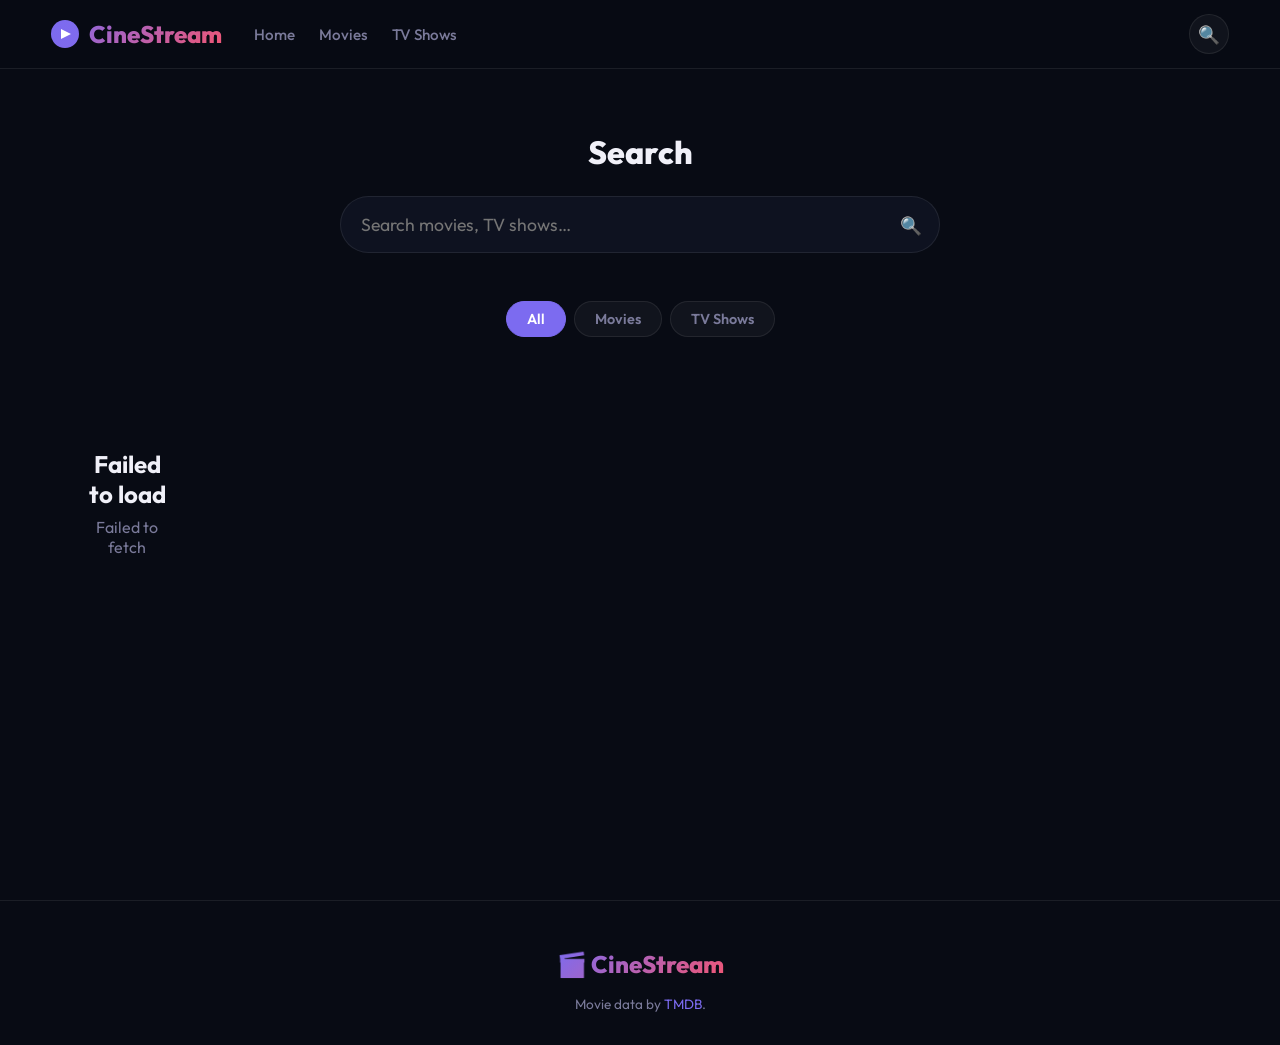
==== search.html @ 833c5411 "🎬 Initial commit: CineStream - free movie streaming site" ====
<!DOCTYPE html>
<html lang="en">
<head>
<meta charset="UTF-8"/>
<meta name="viewport" content="width=device-width,initial-scale=1"/>
<title>Search – CineStream</title>
<meta name="description" content="Search for movies and TV shows on CineStream."/>
<link rel="stylesheet" href="css/style.css"/>
<link rel="icon" href="data:image/svg+xml,<svg xmlns='http://www.w3.org/2000/svg' viewBox='0 0 100 100'><text y='.9em' font-size='90'>🎬</text></svg>"/>
</head>
<body>
<nav class="navbar scrolled">
  <a href="index.html" class="nav-logo">
    <svg width="28" height="28" viewBox="0 0 28 28" fill="none"><circle cx="14" cy="14" r="14" fill="url(#g1)"/><path d="M10 9l10 5-10 5V9z" fill="white"/><defs><linearGradient id="g1" x1="0" y1="0" x2="28" y2="28"><stop stop-color="#7c6bf0"/><stop offset="1" stop-color="#f05674"/></linearGradient></defs></svg>
    CineStream
  </a>
  <ul class="nav-links">
    <li><a href="index.html">Home</a></li>
    <li><a href="search.html?type=movie">Movies</a></li>
    <li><a href="search.html?type=tv">TV Shows</a></li>
  </ul>
  <div class="nav-right"><a href="search.html" class="nav-search-btn">🔍</a></div>
</nav>

<div class="search-page">
  <div class="search-hero">
    <h1>Search</h1>
    <div class="search-box">
      <input type="text" id="searchInput" placeholder="Search movies, TV shows…" autocomplete="off"/>
      <span class="search-icon">🔍</span>
    </div>
  </div>
  <div class="filter-tabs">
    <button class="filter-tab" id="tab-all"    onclick="setFilter('all')">All</button>
    <button class="filter-tab" id="tab-movie"  onclick="setFilter('movie')">Movies</button>
    <button class="filter-tab" id="tab-tv"     onclick="setFilter('tv')">TV Shows</button>
  </div>
  <div class="search-results" id="results"></div>
  <div style="text-align:center;padding:2rem">
    <button class="btn-info" id="loadMoreBtn" style="display:none;padding:12px 32px" onclick="loadMore()">Load More</button>
  </div>
</div>

<footer>
  <div class="footer-logo">🎬 CineStream</div>
  <p>Movie data by <a href="https://www.themoviedb.org" target="_blank">TMDB</a>.</p>
</footer>

<script src="js/api.js"></script>
<script src="js/utils.js"></script>
<script>
const params = new URLSearchParams(location.search);
let filter = params.get('type') || 'all';
let query  = params.get('q') || '';
let page   = 1;
let totalPages = 1;

function setFilter(f) {
  filter = f;
  document.querySelectorAll('.filter-tab').forEach(b => b.classList.remove('active'));
  document.getElementById(`tab-${f}`)?.classList.add('active');
  page = 1;
  if (query) doSearch(query, true);
  else loadDefault();
}

function cardHTML(item) {
  const type  = filter === 'all' ? (item.media_type || (item.title ? 'movie' : 'tv')) : filter;
  if (type === 'person') return '';
  const title = item.title || item.name || '';
  const year  = (item.release_date || item.first_air_date || '').slice(0,4);
  const rating= item.vote_average ? item.vote_average.toFixed(1) : 'N/A';
  const poster= item.poster_path
    ? `https://image.tmdb.org/t/p/w342${item.poster_path}`
    : `https://via.placeholder.com/160x240/0e1220/7c6bf0?text=${encodeURIComponent(title.slice(0,12))}`;
  return `
  <div class="movie-card" onclick="location.href='watch.html?id=${item.id}&type=${type}'">
    <div class="card-poster">
      <img src="${poster}" alt="${title}" loading="lazy"/>
      <div class="card-rating">⭐ ${rating}</div>
      <div class="card-type-badge">${type==='tv'?'TV':'Film'}</div>
      <div class="card-overlay"><div class="card-play-btn">▶</div></div>
    </div>
    <div class="card-info">
      <div class="card-title">${title}</div>
      <div class="card-year">${year}</div>
    </div>
  </div>`;
}

async function doSearch(q, reset = false) {
  query = q;
  if (reset) { page = 1; document.getElementById('results').innerHTML = ''; }
  try {
    let data;
    if (filter === 'movie') data = await TMDB.searchMovies(q, page);
    else if (filter === 'tv') data = await TMDB.searchTV(q, page);
    else data = await TMDB.searchMulti(q, page);
    totalPages = data.total_pages || 1;
    const html = (data.results || []).map(cardHTML).filter(Boolean).join('');
    if (reset) document.getElementById('results').innerHTML = html || '<div class="empty-state"><h2>No results found</h2><p>Try a different search term.</p></div>';
    else document.getElementById('results').insertAdjacentHTML('beforeend', html);
    document.getElementById('loadMoreBtn').style.display = page < totalPages ? 'inline-flex' : 'none';
    history.replaceState(null,'',`?q=${encodeURIComponent(q)}&type=${filter}`);
  } catch(e) {
    document.getElementById('results').innerHTML = `<div class="error-state"><h2>Error</h2><p>${e.message}</p></div>`;
  }
}

async function loadDefault() {
  const el = document.getElementById('results');
  el.innerHTML = Array(16).fill('<div class="card-skeleton" style="aspect-ratio:2/3"></div>').join('');
  try {
    let data;
    if (filter === 'tv') data = await TMDB.popularTV(page);
    else data = await TMDB.popularMovies(page);
    totalPages = data.total_pages || 1;
    el.innerHTML = (data.results||[]).map(cardHTML).join('');
    document.getElementById('loadMoreBtn').style.display = page < totalPages ? 'inline-flex' : 'none';
  } catch(e) { el.innerHTML = `<div class="error-state"><h2>Failed to load</h2><p>${e.message}</p></div>`; }
}

function loadMore() {
  page++;
  if (query) doSearch(query, false);
  else loadDefault();
}

// ── Init ───────────────────────────────────────────────────────────────────
document.addEventListener('DOMContentLoaded', () => {
  setFilter(filter);
  const input = document.getElementById('searchInput');
  if (query) { input.value = query; doSearch(query, true); }
  else loadDefault();

  let debounce;
  input.addEventListener('input', () => {
    clearTimeout(debounce);
    const q = input.value.trim();
    if (q.length > 2) debounce = setTimeout(() => doSearch(q, true), 400);
    else if (!q) { page=1; loadDefault(); }
  });
  input.addEventListener('keypress', e => {
    if (e.key === 'Enter') { clearTimeout(debounce); doSearch(input.value.trim(), true); }
  });
});
</script>
</body>
</html>
---- css/style.css ----
@import url('https://fonts.googleapis.com/css2?family=Outfit:wght@300;400;500;600;700;800&display=swap');

:root {
  --bg: #080b14;
  --bg2: #0e1220;
  --bg3: #141929;
  --card: rgba(255,255,255,0.04);
  --card-hover: rgba(255,255,255,0.08);
  --border: rgba(255,255,255,0.08);
  --accent: #7c6bf0;
  --accent2: #a855f7;
  --accent3: #f05674;
  --gold: #f5c518;
  --text: #f0f0f8;
  --muted: #7a7a9a;
  --radius: 12px;
  --radius-lg: 20px;
  --shadow: 0 8px 32px rgba(0,0,0,0.5);
  --transition: 0.25s cubic-bezier(0.4,0,0.2,1);
  --nav-h: 68px;
}

*, *::before, *::after { box-sizing: border-box; margin: 0; padding: 0; }
html { scroll-behavior: smooth; }

body {
  font-family: 'Outfit', sans-serif;
  background: var(--bg);
  color: var(--text);
  min-height: 100vh;
  overflow-x: hidden;
}

a { color: inherit; text-decoration: none; }
img { max-width: 100%; display: block; }
button { cursor: pointer; border: none; background: none; font-family: inherit; }
input { font-family: inherit; }

/* ── Scrollbar ── */
::-webkit-scrollbar { width: 6px; height: 6px; }
::-webkit-scrollbar-track { background: var(--bg2); }
::-webkit-scrollbar-thumb { background: var(--border); border-radius: 3px; }
::-webkit-scrollbar-thumb:hover { background: var(--accent); }

/* ── Navbar ── */
.navbar {
  position: fixed; top: 0; left: 0; right: 0; z-index: 1000;
  height: var(--nav-h);
  display: flex; align-items: center;
  padding: 0 4vw;
  gap: 2rem;
  transition: background var(--transition), box-shadow var(--transition);
}
.navbar.scrolled {
  background: rgba(8,11,20,0.95);
  backdrop-filter: blur(20px);
  box-shadow: 0 1px 0 var(--border);
}
.nav-logo {
  display: flex; align-items: center; gap: 10px;
  font-size: 1.5rem; font-weight: 800;
  background: linear-gradient(135deg, var(--accent), var(--accent3));
  -webkit-background-clip: text; -webkit-text-fill-color: transparent;
  flex-shrink: 0;
}
.nav-logo svg { flex-shrink: 0; }
.nav-links {
  display: flex; gap: 1.5rem; list-style: none;
  flex: 1;
}
.nav-links a {
  color: var(--muted); font-weight: 500; font-size: 0.95rem;
  transition: color var(--transition);
  padding: 4px 0;
  position: relative;
}
.nav-links a::after {
  content: ''; position: absolute; bottom: -2px; left: 0; right: 0;
  height: 2px; background: var(--accent);
  transform: scaleX(0); transition: transform var(--transition);
}
.nav-links a:hover, .nav-links a.active { color: var(--text); }
.nav-links a:hover::after, .nav-links a.active::after { transform: scaleX(1); }
.nav-right { display: flex; align-items: center; gap: 1rem; margin-left: auto; }
.nav-search-btn {
  width: 40px; height: 40px; border-radius: 50%;
  background: var(--card); border: 1px solid var(--border);
  color: var(--muted); font-size: 1.1rem;
  display: flex; align-items: center; justify-content: center;
  transition: all var(--transition);
}
.nav-search-btn:hover { background: var(--card-hover); color: var(--text); }
.hamburger { display: none; flex-direction: column; gap: 5px; padding: 6px; }
.hamburger span { width: 22px; height: 2px; background: var(--text); border-radius: 2px; transition: all var(--transition); }

/* ── Setup Screen ── */
.setup-screen {
  position: fixed; inset: 0; z-index: 9999;
  background: var(--bg);
  display: flex; align-items: center; justify-content: center;
  flex-direction: column;
}
.setup-card {
  background: var(--bg2);
  border: 1px solid var(--border);
  border-radius: var(--radius-lg);
  padding: 3rem;
  max-width: 480px; width: 90%;
  text-align: center;
}
.setup-card .logo-big {
  font-size: 2.5rem; font-weight: 800;
  background: linear-gradient(135deg, var(--accent), var(--accent3));
  -webkit-background-clip: text; -webkit-text-fill-color: transparent;
  margin-bottom: 0.5rem;
}
.setup-card p { color: var(--muted); margin: 1rem 0 2rem; line-height: 1.7; }
.setup-card p a { color: var(--accent); text-decoration: underline; }
.setup-input {
  width: 100%; padding: 14px 18px;
  background: var(--bg3); border: 1px solid var(--border);
  border-radius: var(--radius); color: var(--text); font-size: 1rem;
  outline: none; transition: border-color var(--transition);
  margin-bottom: 1rem;
}
.setup-input:focus { border-color: var(--accent); }
.btn-primary {
  width: 100%; padding: 14px;
  background: linear-gradient(135deg, var(--accent), var(--accent2));
  color: #fff; font-size: 1rem; font-weight: 600;
  border-radius: var(--radius); transition: all var(--transition);
}
.btn-primary:hover { opacity: 0.9; transform: translateY(-1px); box-shadow: 0 8px 24px rgba(124,107,240,0.4); }
.setup-note { font-size: 0.8rem; color: var(--muted); margin-top: 1rem; }

/* ── Hero ── */
.hero {
  position: relative; height: 90vh; min-height: 520px;
  display: flex; align-items: flex-end;
  overflow: hidden;
}
.hero-bg {
  position: absolute; inset: 0;
  background-size: cover; background-position: center top;
  transition: opacity 0.8s ease;
}
.hero-bg::after {
  content: ''; position: absolute; inset: 0;
  background: linear-gradient(to top, var(--bg) 0%, rgba(8,11,20,0.6) 40%, rgba(8,11,20,0.2) 70%, transparent 100%);
}
.hero-content {
  position: relative; z-index: 1;
  padding: 0 5vw 5vh;
  max-width: 720px;
}
.hero-badge {
  display: inline-flex; align-items: center; gap: 6px;
  background: rgba(124,107,240,0.2); border: 1px solid rgba(124,107,240,0.4);
  color: var(--accent); padding: 4px 14px; border-radius: 100px;
  font-size: 0.8rem; font-weight: 600; letter-spacing: 0.05em; text-transform: uppercase;
  margin-bottom: 1rem;
}
.hero h1 {
  font-size: clamp(2rem, 5vw, 4rem); font-weight: 800; line-height: 1.1;
  margin-bottom: 1rem;
  text-shadow: 0 2px 20px rgba(0,0,0,0.5);
}
.hero-meta {
  display: flex; align-items: center; gap: 1.2rem;
  font-size: 0.9rem; color: var(--muted); margin-bottom: 1.5rem; flex-wrap: wrap;
}
.hero-meta .rating { color: var(--gold); font-weight: 700; }
.hero-overview {
  color: rgba(240,240,248,0.8); line-height: 1.7;
  max-width: 550px; margin-bottom: 2rem;
  display: -webkit-box; -webkit-line-clamp: 3; -webkit-box-orient: vertical; overflow: hidden;
}
.hero-btns { display: flex; gap: 1rem; flex-wrap: wrap; }
.btn-watch {
  display: inline-flex; align-items: center; gap: 10px;
  padding: 14px 28px;
  background: linear-gradient(135deg, var(--accent), var(--accent2));
  color: #fff; font-size: 1rem; font-weight: 700;
  border-radius: var(--radius); transition: all var(--transition);
}
.btn-watch:hover { transform: translateY(-2px); box-shadow: 0 12px 32px rgba(124,107,240,0.5); }
.btn-info {
  display: inline-flex; align-items: center; gap: 10px;
  padding: 14px 28px;
  background: rgba(255,255,255,0.1); backdrop-filter: blur(10px);
  border: 1px solid rgba(255,255,255,0.15);
  color: var(--text); font-size: 1rem; font-weight: 600;
  border-radius: var(--radius); transition: all var(--transition);
}
.btn-info:hover { background: rgba(255,255,255,0.18); }
.hero-dots {
  position: absolute; bottom: 2.5rem; right: 5vw;
  display: flex; gap: 8px; z-index: 1;
}
.hero-dot {
  width: 8px; height: 8px; border-radius: 50%;
  background: rgba(255,255,255,0.3); cursor: pointer;
  transition: all var(--transition);
}
.hero-dot.active { background: var(--accent); width: 24px; border-radius: 4px; }

/* ── Section / Rows ── */
.section { padding: 2.5rem 0; }
.section-header {
  display: flex; align-items: center; justify-content: space-between;
  padding: 0 4vw; margin-bottom: 1.2rem;
}
.section-title {
  font-size: 1.3rem; font-weight: 700;
  display: flex; align-items: center; gap: 10px;
}
.section-title::before {
  content: ''; display: block;
  width: 4px; height: 1.3rem; border-radius: 2px;
  background: linear-gradient(to bottom, var(--accent), var(--accent3));
}
.see-all {
  font-size: 0.85rem; color: var(--accent); font-weight: 600;
  transition: opacity var(--transition);
}
.see-all:hover { opacity: 0.7; }

.row-wrapper { position: relative; }
.row-track {
  display: flex; gap: 1rem; overflow-x: auto;
  padding: 0.5rem 4vw 1.5rem;
  scroll-snap-type: x mandatory;
  -ms-overflow-style: none; scrollbar-width: none;
}
.row-track::-webkit-scrollbar { display: none; }
.scroll-btn {
  position: absolute; top: 50%; transform: translateY(-50%);
  width: 44px; height: 44px; border-radius: 50%;
  background: rgba(8,11,20,0.9); border: 1px solid var(--border);
  color: var(--text); font-size: 1.2rem;
  display: flex; align-items: center; justify-content: center;
  z-index: 2; transition: all var(--transition);
  opacity: 0;
}
.row-wrapper:hover .scroll-btn { opacity: 1; }
.scroll-btn:hover { background: var(--accent); border-color: var(--accent); }
.scroll-btn.prev { left: 0.5rem; }
.scroll-btn.next { right: 0.5rem; }

/* ── Movie Card ── */
.movie-card {
  flex: 0 0 auto;
  width: 160px;
  scroll-snap-align: start;
  cursor: pointer;
  transition: transform var(--transition);
}
.movie-card:hover { transform: scale(1.05); }
.movie-card:hover .card-overlay { opacity: 1; }
.card-poster {
  position: relative; border-radius: var(--radius);
  overflow: hidden; aspect-ratio: 2/3;
  background: var(--bg3);
}
.card-poster img {
  width: 100%; height: 100%; object-fit: cover;
  transition: transform 0.4s ease;
}
.movie-card:hover .card-poster img { transform: scale(1.08); }
.card-overlay {
  position: absolute; inset: 0;
  background: linear-gradient(to top, rgba(0,0,0,0.9) 0%, rgba(0,0,0,0.3) 60%, transparent 100%);
  display: flex; flex-direction: column; justify-content: flex-end;
  padding: 12px; opacity: 0; transition: opacity var(--transition);
}
.card-play-btn {
  width: 44px; height: 44px; border-radius: 50%;
  background: var(--accent); color: #fff; font-size: 1.1rem;
  display: flex; align-items: center; justify-content: center;
  margin: 0 auto 8px; transition: transform var(--transition);
}
.card-play-btn:hover { transform: scale(1.1); }
.card-rating {
  position: absolute; top: 8px; right: 8px;
  background: rgba(0,0,0,0.8); backdrop-filter: blur(4px);
  color: var(--gold); font-size: 0.75rem; font-weight: 700;
  padding: 3px 8px; border-radius: 100px;
}
.card-type-badge {
  position: absolute; top: 8px; left: 8px;
  background: var(--accent); color: #fff;
  font-size: 0.65rem; font-weight: 700; text-transform: uppercase;
  padding: 2px 8px; border-radius: 100px;
}
.card-info { padding: 8px 2px; }
.card-title {
  font-size: 0.88rem; font-weight: 600; line-height: 1.3;
  white-space: nowrap; overflow: hidden; text-overflow: ellipsis;
}
.card-year { font-size: 0.78rem; color: var(--muted); margin-top: 2px; }

/* Skeleton */
.card-skeleton {
  flex: 0 0 160px; aspect-ratio: 2/3;
  border-radius: var(--radius);
  background: linear-gradient(90deg, var(--bg3) 25%, var(--card-hover) 50%, var(--bg3) 75%);
  background-size: 200% 100%;
  animation: shimmer 1.5s infinite;
}
@keyframes shimmer { 0%{background-position:200% 0} 100%{background-position:-200% 0} }

/* ── Watch Page ── */
.watch-page { padding-top: var(--nav-h); }
.player-section {
  background: #000;
  position: relative;
}
.player-frame {
  width: 100%; aspect-ratio: 16/9;
  max-height: calc(100vh - var(--nav-h) - 60px);
}
.player-frame iframe {
  width: 100%; height: 100%; border: none;
  display: block;
}
.server-bar {
  background: var(--bg2);
  border-bottom: 1px solid var(--border);
  padding: 0.75rem 4vw;
  display: flex; align-items: center; gap: 1rem; flex-wrap: wrap;
}
.server-label { font-size: 0.8rem; color: var(--muted); font-weight: 600; text-transform: uppercase; letter-spacing: 0.05em; margin-right: 0.5rem; }
.server-btn {
  padding: 6px 16px;
  background: var(--card); border: 1px solid var(--border);
  color: var(--muted); font-size: 0.85rem; font-weight: 500;
  border-radius: 100px; transition: all var(--transition);
}
.server-btn:hover, .server-btn.active {
  background: var(--accent); border-color: var(--accent); color: #fff;
}

.watch-info { padding: 3rem 5vw; max-width: 1400px; margin: 0 auto; }
.watch-layout { display: grid; grid-template-columns: 1fr 340px; gap: 3rem; }
.movie-main {}
.movie-title-row { display: flex; align-items: flex-start; gap: 1rem; flex-wrap: wrap; margin-bottom: 1rem; }
.movie-title-row h1 { font-size: 2.2rem; font-weight: 800; line-height: 1.1; flex: 1; }
.watchlist-btn {
  padding: 10px 20px;
  background: var(--card); border: 1px solid var(--border);
  color: var(--text); font-size: 0.9rem; font-weight: 600;
  border-radius: var(--radius); transition: all var(--transition);
  white-space: nowrap;
}
.watchlist-btn:hover { background: var(--card-hover); border-color: var(--accent); color: var(--accent); }
.watchlist-btn.added { background: rgba(124,107,240,0.15); border-color: var(--accent); color: var(--accent); }
.watch-meta {
  display: flex; gap: 1.2rem; flex-wrap: wrap;
  font-size: 0.9rem; color: var(--muted); margin-bottom: 1.5rem;
}
.watch-meta .rating { color: var(--gold); font-weight: 700; }
.watch-meta span { display: flex; align-items: center; gap: 4px; }
.genres-list { display: flex; gap: 8px; flex-wrap: wrap; margin-bottom: 1.5rem; }
.genre-tag {
  padding: 4px 14px;
  background: var(--card); border: 1px solid var(--border);
  border-radius: 100px; font-size: 0.8rem; color: var(--muted);
  transition: all var(--transition);
}
.genre-tag:hover { border-color: var(--accent); color: var(--accent); }
.overview-text { color: rgba(240,240,248,0.8); line-height: 1.8; margin-bottom: 2rem; }

/* Cast */
.cast-section { margin-bottom: 2.5rem; }
.subsection-title { font-size: 1.1rem; font-weight: 700; margin-bottom: 1rem; }
.cast-grid {
  display: flex; gap: 1rem; overflow-x: auto;
  padding-bottom: 0.5rem;
  -ms-overflow-style: none; scrollbar-width: none;
}
.cast-grid::-webkit-scrollbar { display: none; }
.cast-card {
  flex: 0 0 90px; text-align: center;
}
.cast-avatar {
  width: 70px; height: 70px; border-radius: 50%;
  object-fit: cover; margin: 0 auto 6px;
  background: var(--bg3);
  border: 2px solid var(--border);
}
.cast-name { font-size: 0.75rem; font-weight: 600; line-height: 1.2; }
.cast-role { font-size: 0.7rem; color: var(--muted); }

/* Sidebar */
.movie-sidebar {}
.sidebar-poster {
  width: 100%; border-radius: var(--radius-lg);
  overflow: hidden; margin-bottom: 1.5rem;
  box-shadow: 0 20px 60px rgba(0,0,0,0.6);
}
.sidebar-poster img { width: 100%; }
.sidebar-info { display: flex; flex-direction: column; gap: 0.75rem; }
.info-row { display: flex; gap: 0.5rem; font-size: 0.875rem; }
.info-label { color: var(--muted); min-width: 90px; }
.info-value { color: var(--text); font-weight: 500; flex: 1; }

/* Season selector for TV */
.season-ep-bar {
  background: var(--bg2);
  border-bottom: 1px solid var(--border);
  padding: 0.75rem 4vw;
  display: flex; align-items: center; gap: 1rem; flex-wrap: wrap;
}
.select-styled {
  padding: 8px 14px;
  background: var(--bg3); border: 1px solid var(--border);
  color: var(--text); border-radius: var(--radius);
  font-family: 'Outfit', sans-serif; font-size: 0.9rem; outline: none;
  transition: border-color var(--transition);
}
.select-styled:focus { border-color: var(--accent); }
.episodes-list { display: flex; gap: 0.5rem; flex-wrap: wrap; margin-top: 0.5rem; }
.ep-btn {
  padding: 6px 14px;
  background: var(--card); border: 1px solid var(--border);
  color: var(--muted); font-size: 0.82rem; font-weight: 500;
  border-radius: 8px; transition: all var(--transition);
}
.ep-btn:hover, .ep-btn.active {
  background: var(--accent); border-color: var(--accent); color: #fff;
}

/* ── Search Page ── */
.search-page { padding-top: var(--nav-h); min-height: 100vh; }
.search-hero { padding: 4rem 4vw 2rem; text-align: center; }
.search-hero h1 { font-size: 2rem; font-weight: 800; margin-bottom: 1.5rem; }
.search-box {
  max-width: 600px; margin: 0 auto;
  position: relative;
}
.search-box input {
  width: 100%; padding: 16px 52px 16px 20px;
  background: var(--bg2); border: 1px solid var(--border);
  border-radius: 100px; color: var(--text); font-size: 1.1rem;
  outline: none; transition: all var(--transition);
}
.search-box input:focus { border-color: var(--accent); box-shadow: 0 0 0 3px rgba(124,107,240,0.15); }
.search-box .search-icon {
  position: absolute; right: 18px; top: 50%; transform: translateY(-50%);
  color: var(--muted); font-size: 1.1rem;
}
.filter-tabs {
  display: flex; justify-content: center; gap: 0.5rem;
  padding: 1rem 4vw; flex-wrap: wrap;
}
.filter-tab {
  padding: 8px 20px;
  background: var(--card); border: 1px solid var(--border);
  color: var(--muted); font-size: 0.9rem; font-weight: 600;
  border-radius: 100px; transition: all var(--transition);
}
.filter-tab.active, .filter-tab:hover {
  background: var(--accent); border-color: var(--accent); color: #fff;
}
.search-results {
  padding: 1rem 4vw;
  display: grid;
  grid-template-columns: repeat(auto-fill, minmax(150px, 1fr));
  gap: 1.2rem;
}
.search-results .movie-card { width: 100%; }

/* ── Toast ── */
.toast {
  position: fixed; bottom: 2rem; left: 50%; transform: translateX(-50%) translateY(100px);
  background: var(--bg2); border: 1px solid var(--border);
  color: var(--text); padding: 12px 24px; border-radius: 100px;
  font-size: 0.9rem; font-weight: 500; z-index: 9999;
  transition: transform 0.3s ease, opacity 0.3s ease; opacity: 0;
  white-space: nowrap; box-shadow: var(--shadow);
}
.toast.show { transform: translateX(-50%) translateY(0); opacity: 1; }
.toast-success { border-color: rgba(80,200,120,0.4); color: #50c878; }
.toast-error   { border-color: rgba(240,86,116,0.4);  color: var(--accent3); }

/* ── Error / Empty ── */
.error-state, .empty-state {
  text-align: center; padding: 5rem 2rem;
  color: var(--muted);
}
.error-state h2, .empty-state h2 { font-size: 1.5rem; margin-bottom: 0.5rem; color: var(--text); }

/* ── Footer ── */
footer {
  padding: 3rem 4vw 2rem;
  border-top: 1px solid var(--border);
  text-align: center; color: var(--muted); font-size: 0.85rem;
}
footer .footer-logo {
  font-size: 1.5rem; font-weight: 800; margin-bottom: 0.5rem;
  background: linear-gradient(135deg, var(--accent), var(--accent3));
  -webkit-background-clip: text; -webkit-text-fill-color: transparent;
  display: inline-block;
}
footer p { margin-top: 0.5rem; }
footer a { color: var(--accent); }

/* ── Related section ── */
.similar-section { margin-top: 3rem; }
.similar-grid {
  display: grid;
  grid-template-columns: repeat(auto-fill, minmax(140px, 1fr));
  gap: 1rem;
}
.similar-grid .movie-card { width: 100%; }

/* ── Responsive ── */
@media (max-width: 900px) {
  .watch-layout { grid-template-columns: 1fr; }
  .movie-sidebar { display: none; }
}
@media (max-width: 640px) {
  .nav-links { display: none; }
  .hamburger { display: flex; }
  .hero h1 { font-size: 1.8rem; }
  .hero-overview { -webkit-line-clamp: 2; }
  .movie-card { width: 130px; }
  .card-skeleton { flex: 0 0 130px; }
  .watch-info { padding: 1.5rem 4vw; }
  .movie-title-row h1 { font-size: 1.5rem; }
  .search-results { grid-template-columns: repeat(auto-fill, minmax(120px, 1fr)); }
}
@media (min-width: 1400px) {
  .movie-card { width: 185px; }
}
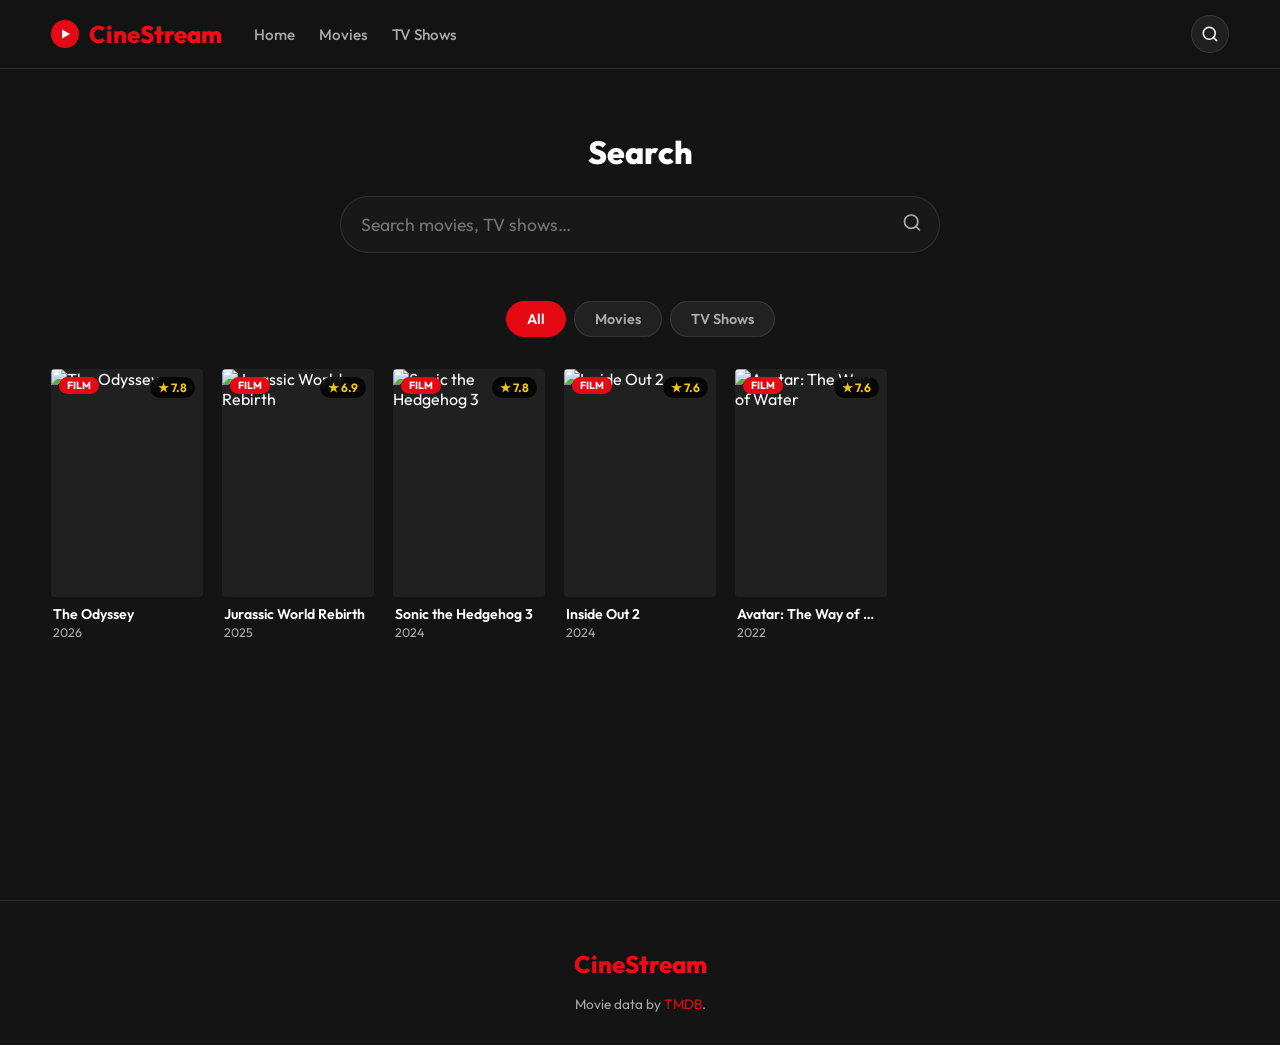
==== commit 7e0a5036: "fix: public loading + navbar always visible + SVG icons + hero gradient - Remove file:// gate from T" ====
--- a/search.html
+++ b/search.html
@@ -11,7 +11,11 @@
 <body>
 <nav class="navbar scrolled">
   <a href="index.html" class="nav-logo">
-    <svg width="28" height="28" viewBox="0 0 28 28" fill="none"><circle cx="14" cy="14" r="14" fill="url(#g1)"/><path d="M10 9l10 5-10 5V9z" fill="white"/><defs><linearGradient id="g1" x1="0" y1="0" x2="28" y2="28"><stop stop-color="#7c6bf0"/><stop offset="1" stop-color="#f05674"/></linearGradient></defs></svg>
+    <svg width="28" height="28" viewBox="0 0 28 28" fill="none">
+      <circle cx="14" cy="14" r="14" fill="url(#gs1)"/>
+      <path d="M11 9.5l8 4.5-8 4.5V9.5z" fill="white"/>
+      <defs><linearGradient id="gs1" x1="0" y1="0" x2="28" y2="28"><stop stop-color="#E50914"/><stop offset="1" stop-color="#b81d24"/></linearGradient></defs>
+    </svg>
     CineStream
   </a>
   <ul class="nav-links">
@@ -19,7 +23,13 @@
     <li><a href="search.html?type=movie">Movies</a></li>
     <li><a href="search.html?type=tv">TV Shows</a></li>
   </ul>
-  <div class="nav-right"><a href="search.html" class="nav-search-btn">🔍</a></div>
+  <div class="nav-right">
+    <a href="search.html" class="nav-search-btn">
+      <svg viewBox="0 0 24 24" fill="none" stroke="currentColor" stroke-width="2" stroke-linecap="round" stroke-linejoin="round">
+        <circle cx="11" cy="11" r="8"/><path d="m21 21-4.35-4.35"/>
+      </svg>
+    </a>
+  </div>
 </nav>
 
 <div class="search-page">
@@ -27,7 +37,11 @@
     <h1>Search</h1>
     <div class="search-box">
       <input type="text" id="searchInput" placeholder="Search movies, TV shows…" autocomplete="off"/>
-      <span class="search-icon">🔍</span>
+      <span class="search-icon">
+        <svg viewBox="0 0 24 24" fill="none" stroke="currentColor" stroke-width="2" stroke-linecap="round" stroke-linejoin="round" width="20" height="20">
+          <circle cx="11" cy="11" r="8"/><path d="m21 21-4.35-4.35"/>
+        </svg>
+      </span>
     </div>
   </div>
   <div class="filter-tabs">
@@ -42,7 +56,7 @@
 </div>
 
 <footer>
-  <div class="footer-logo">🎬 CineStream</div>
+  <div class="footer-logo">CineStream</div>
   <p>Movie data by <a href="https://www.themoviedb.org" target="_blank">TMDB</a>.</p>
 </footer>
 
@@ -77,9 +91,13 @@
   <div class="movie-card" onclick="location.href='watch.html?id=${item.id}&type=${type}'">
     <div class="card-poster">
       <img src="${poster}" alt="${title}" loading="lazy"/>
-      <div class="card-rating">⭐ ${rating}</div>
+      <div class="card-rating">&#9733; ${rating}</div>
       <div class="card-type-badge">${type==='tv'?'TV':'Film'}</div>
-      <div class="card-overlay"><div class="card-play-btn">▶</div></div>
+      <div class="card-overlay">
+        <div class="card-play-btn">
+          <svg viewBox="0 0 24 24" fill="currentColor"><path d="M8 5v14l11-7z"/></svg>
+        </div>
+      </div>
     </div>
     <div class="card-info">
       <div class="card-title">${title}</div>
--- a/css/style.css
+++ b/css/style.css
@@ -1,22 +1,22 @@
 @import url('https://fonts.googleapis.com/css2?family=Outfit:wght@300;400;500;600;700;800&display=swap');
 
 :root {
-  --bg: #080b14;
-  --bg2: #0e1220;
-  --bg3: #141929;
-  --card: rgba(255,255,255,0.04);
-  --card-hover: rgba(255,255,255,0.08);
-  --border: rgba(255,255,255,0.08);
-  --accent: #7c6bf0;
-  --accent2: #a855f7;
-  --accent3: #f05674;
+  --bg: #141414;
+  --bg2: #181818;
+  --bg3: #202020;
+  --card: rgba(255,255,255,0.06);
+  --card-hover: rgba(255,255,255,0.1);
+  --border: rgba(255,255,255,0.1);
+  --accent: #E50914;
+  --accent2: #b81d24;
+  --accent3: #ff0a16;
   --gold: #f5c518;
-  --text: #f0f0f8;
-  --muted: #7a7a9a;
-  --radius: 12px;
-  --radius-lg: 20px;
-  --shadow: 0 8px 32px rgba(0,0,0,0.5);
-  --transition: 0.25s cubic-bezier(0.4,0,0.2,1);
+  --text: #ffffff;
+  --muted: #aaaaaa;
+  --radius: 4px;
+  --radius-lg: 8px;
+  --shadow: 0 12px 40px rgba(0,0,0,0.8);
+  --transition: 0.3s cubic-bezier(0.25, 0.8, 0.25, 1);
   --nav-h: 68px;
 }
 
@@ -49,11 +49,13 @@
   display: flex; align-items: center;
   padding: 0 4vw;
   gap: 2rem;
-  transition: background var(--transition), box-shadow var(--transition);
+  background: linear-gradient(to bottom, rgba(0,0,0,0.85) 0%, rgba(0,0,0,0.4) 70%, transparent 100%);
+  transition: background 0.4s ease, backdrop-filter 0.4s ease, box-shadow var(--transition);
 }
 .navbar.scrolled {
-  background: rgba(8,11,20,0.95);
-  backdrop-filter: blur(20px);
+  background: rgba(20,20,20,0.97);
+  backdrop-filter: blur(24px);
+  -webkit-backdrop-filter: blur(24px);
   box-shadow: 0 1px 0 var(--border);
 }
 .nav-logo {
@@ -83,13 +85,16 @@
 .nav-links a:hover::after, .nav-links a.active::after { transform: scaleX(1); }
 .nav-right { display: flex; align-items: center; gap: 1rem; margin-left: auto; }
 .nav-search-btn {
-  width: 40px; height: 40px; border-radius: 50%;
-  background: var(--card); border: 1px solid var(--border);
-  color: var(--muted); font-size: 1.1rem;
+  width: 38px; height: 38px; border-radius: 50%;
+  background: rgba(255,255,255,0.1); border: 1px solid rgba(255,255,255,0.15);
+  color: var(--text);
   display: flex; align-items: center; justify-content: center;
   transition: all var(--transition);
 }
-.nav-search-btn:hover { background: var(--card-hover); color: var(--text); }
+.navbar.scrolled .nav-search-btn { background: var(--card); border-color: var(--border); }
+.nav-search-btn:hover { background: var(--accent); border-color: var(--accent); color: #fff; }
+.nav-search-btn svg { width: 18px; height: 18px; }
+.nav-logo svg.icon { display:none; }
 .hamburger { display: none; flex-direction: column; gap: 5px; padding: 6px; }
 .hamburger span { width: 22px; height: 2px; background: var(--text); border-radius: 2px; transition: all var(--transition); }
 
@@ -146,7 +151,9 @@
 }
 .hero-bg::after {
   content: ''; position: absolute; inset: 0;
-  background: linear-gradient(to top, var(--bg) 0%, rgba(8,11,20,0.6) 40%, rgba(8,11,20,0.2) 70%, transparent 100%);
+  background:
+    linear-gradient(to top, var(--bg) 0%, rgba(20,20,20,0.7) 35%, rgba(20,20,20,0.15) 65%, transparent 100%),
+    linear-gradient(to right, rgba(20,20,20,0.5) 0%, transparent 60%);
 }
 .hero-content {
   position: relative; z-index: 1;
@@ -155,9 +162,9 @@
 }
 .hero-badge {
   display: inline-flex; align-items: center; gap: 6px;
-  background: rgba(124,107,240,0.2); border: 1px solid rgba(124,107,240,0.4);
+  background: rgba(229,9,20,0.15); border: 1px solid rgba(229,9,20,0.35);
   color: var(--accent); padding: 4px 14px; border-radius: 100px;
-  font-size: 0.8rem; font-weight: 600; letter-spacing: 0.05em; text-transform: uppercase;
+  font-size: 0.75rem; font-weight: 700; letter-spacing: 0.08em; text-transform: uppercase;
   margin-bottom: 1rem;
 }
 .hero h1 {
@@ -178,21 +185,24 @@
 .hero-btns { display: flex; gap: 1rem; flex-wrap: wrap; }
 .btn-watch {
   display: inline-flex; align-items: center; gap: 10px;
-  padding: 14px 28px;
-  background: linear-gradient(135deg, var(--accent), var(--accent2));
+  padding: 14px 30px;
+  background: var(--accent);
   color: #fff; font-size: 1rem; font-weight: 700;
   border-radius: var(--radius); transition: all var(--transition);
-}
-.btn-watch:hover { transform: translateY(-2px); box-shadow: 0 12px 32px rgba(124,107,240,0.5); }
+  border: none;
+}
+.btn-watch svg { width: 18px; height: 18px; flex-shrink: 0; }
+.btn-watch:hover { transform: translateY(-2px); background: #f40612; box-shadow: 0 8px 28px rgba(229,9,20,0.5); }
 .btn-info {
   display: inline-flex; align-items: center; gap: 10px;
   padding: 14px 28px;
-  background: rgba(255,255,255,0.1); backdrop-filter: blur(10px);
-  border: 1px solid rgba(255,255,255,0.15);
+  background: rgba(109,109,110,0.7); backdrop-filter: blur(10px);
+  border: none;
   color: var(--text); font-size: 1rem; font-weight: 600;
   border-radius: var(--radius); transition: all var(--transition);
 }
-.btn-info:hover { background: rgba(255,255,255,0.18); }
+.btn-info svg { width: 18px; height: 18px; flex-shrink: 0; }
+.btn-info:hover { background: rgba(109,109,110,0.9); }
 .hero-dots {
   position: absolute; bottom: 2.5rem; right: 5vw;
   display: flex; gap: 8px; z-index: 1;
@@ -275,11 +285,13 @@
 }
 .card-play-btn {
   width: 44px; height: 44px; border-radius: 50%;
-  background: var(--accent); color: #fff; font-size: 1.1rem;
+  background: rgba(229,9,20,0.9); color: #fff;
   display: flex; align-items: center; justify-content: center;
-  margin: 0 auto 8px; transition: transform var(--transition);
-}
-.card-play-btn:hover { transform: scale(1.1); }
+  margin: 0 auto 8px; transition: transform var(--transition), background var(--transition);
+  backdrop-filter: blur(4px);
+}
+.card-play-btn svg { width: 18px; height: 18px; margin-left: 2px; }
+.card-play-btn:hover { transform: scale(1.12); background: var(--accent); }
 .card-rating {
   position: absolute; top: 8px; right: 8px;
   background: rgba(0,0,0,0.8); backdrop-filter: blur(4px);
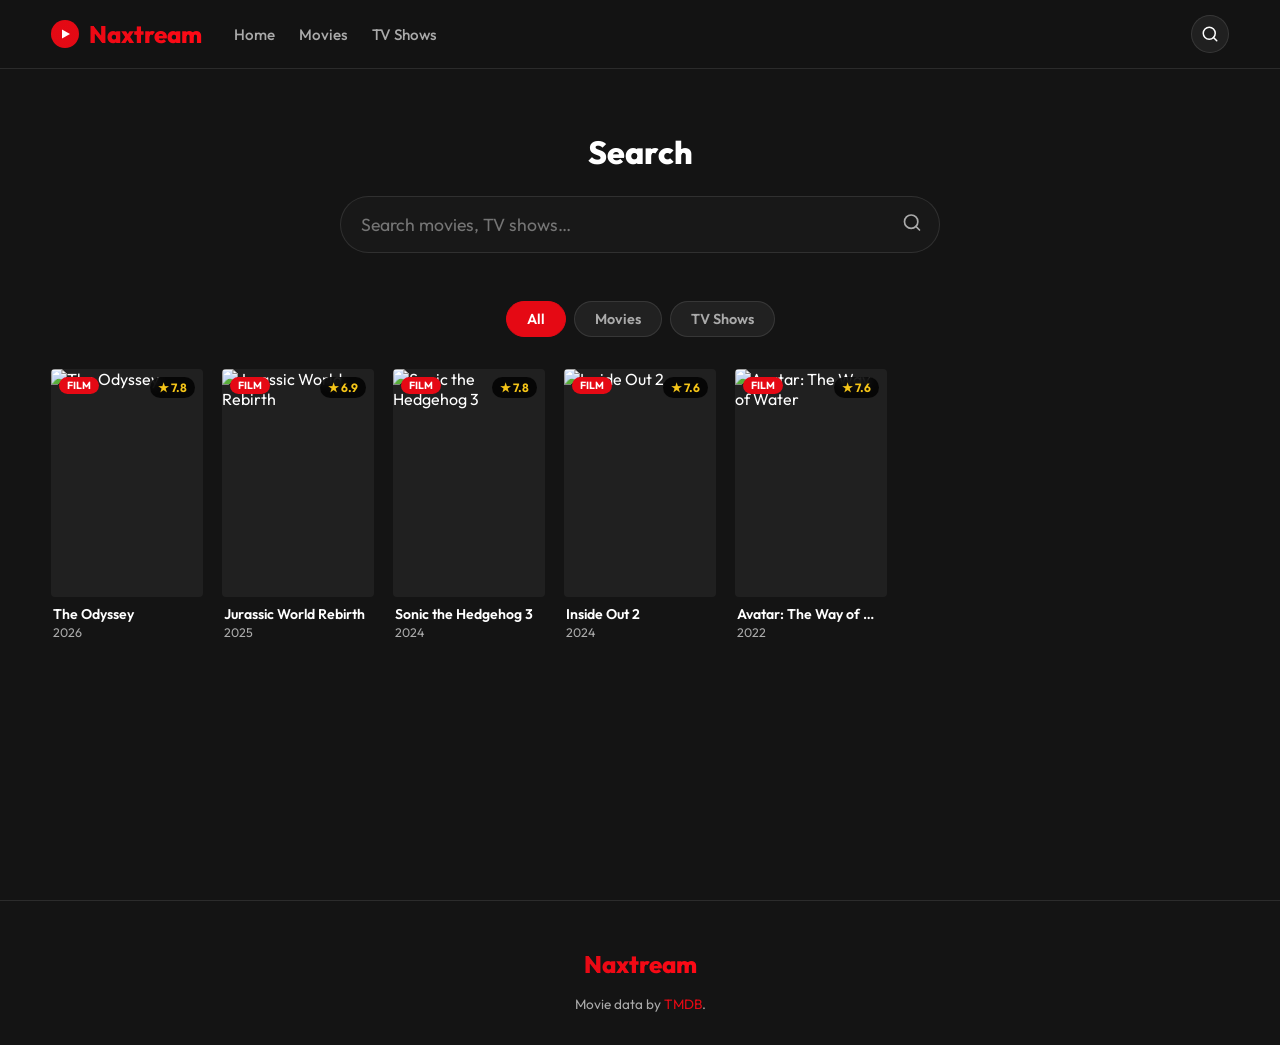
==== commit 56db90e7: "Rebrand to Naxtream: full rename, Top 10 trending row, dynamic match badges, expanded stream sources" ====
--- a/search.html
+++ b/search.html
@@ -3,8 +3,8 @@
 <head>
 <meta charset="UTF-8"/>
 <meta name="viewport" content="width=device-width,initial-scale=1"/>
-<title>Search – CineStream</title>
-<meta name="description" content="Search for movies and TV shows on CineStream."/>
+<title>Search – Naxtream</title>
+<meta name="description" content="Search for movies and TV shows on Naxtream."/>
 <link rel="stylesheet" href="css/style.css"/>
 <link rel="icon" href="data:image/svg+xml,<svg xmlns='http://www.w3.org/2000/svg' viewBox='0 0 100 100'><text y='.9em' font-size='90'>🎬</text></svg>"/>
 </head>
@@ -16,7 +16,7 @@
       <path d="M11 9.5l8 4.5-8 4.5V9.5z" fill="white"/>
       <defs><linearGradient id="gs1" x1="0" y1="0" x2="28" y2="28"><stop stop-color="#E50914"/><stop offset="1" stop-color="#b81d24"/></linearGradient></defs>
     </svg>
-    CineStream
+    Naxtream
   </a>
   <ul class="nav-links">
     <li><a href="index.html">Home</a></li>
@@ -56,7 +56,7 @@
 </div>
 
 <footer>
-  <div class="footer-logo">CineStream</div>
+  <div class="footer-logo">Naxtream</div>
   <p>Movie data by <a href="https://www.themoviedb.org" target="_blank">TMDB</a>.</p>
 </footer>
 
@@ -78,34 +78,6 @@
   else loadDefault();
 }
 
-function cardHTML(item) {
-  const type  = filter === 'all' ? (item.media_type || (item.title ? 'movie' : 'tv')) : filter;
-  if (type === 'person') return '';
-  const title = item.title || item.name || '';
-  const year  = (item.release_date || item.first_air_date || '').slice(0,4);
-  const rating= item.vote_average ? item.vote_average.toFixed(1) : 'N/A';
-  const poster= item.poster_path
-    ? `https://image.tmdb.org/t/p/w342${item.poster_path}`
-    : `https://via.placeholder.com/160x240/0e1220/7c6bf0?text=${encodeURIComponent(title.slice(0,12))}`;
-  return `
-  <div class="movie-card" onclick="location.href='watch.html?id=${item.id}&type=${type}'">
-    <div class="card-poster">
-      <img src="${poster}" alt="${title}" loading="lazy"/>
-      <div class="card-rating">&#9733; ${rating}</div>
-      <div class="card-type-badge">${type==='tv'?'TV':'Film'}</div>
-      <div class="card-overlay">
-        <div class="card-play-btn">
-          <svg viewBox="0 0 24 24" fill="currentColor"><path d="M8 5v14l11-7z"/></svg>
-        </div>
-      </div>
-    </div>
-    <div class="card-info">
-      <div class="card-title">${title}</div>
-      <div class="card-year">${year}</div>
-    </div>
-  </div>`;
-}
-
 async function doSearch(q, reset = false) {
   query = q;
   if (reset) { page = 1; document.getElementById('results').innerHTML = ''; }
@@ -115,7 +87,7 @@
     else if (filter === 'tv') data = await TMDB.searchTV(q, page);
     else data = await TMDB.searchMulti(q, page);
     totalPages = data.total_pages || 1;
-    const html = (data.results || []).map(cardHTML).filter(Boolean).join('');
+    const html = (data.results || []).map(item => cardHTML(item, filter !== 'all' ? filter : null)).filter(Boolean).join('');
     if (reset) document.getElementById('results').innerHTML = html || '<div class="empty-state"><h2>No results found</h2><p>Try a different search term.</p></div>';
     else document.getElementById('results').insertAdjacentHTML('beforeend', html);
     document.getElementById('loadMoreBtn').style.display = page < totalPages ? 'inline-flex' : 'none';
@@ -133,7 +105,7 @@
     if (filter === 'tv') data = await TMDB.popularTV(page);
     else data = await TMDB.popularMovies(page);
     totalPages = data.total_pages || 1;
-    el.innerHTML = (data.results||[]).map(cardHTML).join('');
+    el.innerHTML = (data.results||[]).map(item => cardHTML(item, filter !== 'all' ? filter : null)).filter(Boolean).join('');
     document.getElementById('loadMoreBtn').style.display = page < totalPages ? 'inline-flex' : 'none';
   } catch(e) { el.innerHTML = `<div class="error-state"><h2>Failed to load</h2><p>${e.message}</p></div>`; }
 }
--- a/css/style.css
+++ b/css/style.css
@@ -182,27 +182,66 @@
   max-width: 550px; margin-bottom: 2rem;
   display: -webkit-box; -webkit-line-clamp: 3; -webkit-box-orient: vertical; overflow: hidden;
 }
-.hero-btns { display: flex; gap: 1rem; flex-wrap: wrap; }
+.hero-btns {
+  display: flex;
+  gap: 0.8rem;
+  flex-wrap: nowrap;
+  align-items: center;
+}
 .btn-watch {
-  display: inline-flex; align-items: center; gap: 10px;
-  padding: 14px 30px;
-  background: var(--accent);
-  color: #fff; font-size: 1rem; font-weight: 700;
-  border-radius: var(--radius); transition: all var(--transition);
+  display: inline-flex;
+  align-items: center;
+  justify-content: center;
+  gap: 8px;
+  padding: 10px 24px;
+  background: #ffffff;
+  color: #000000;
+  font-size: 0.95rem;
+  font-weight: 700;
+  border-radius: var(--radius);
+  transition: all var(--transition);
   border: none;
-}
-.btn-watch svg { width: 18px; height: 18px; flex-shrink: 0; }
-.btn-watch:hover { transform: translateY(-2px); background: #f40612; box-shadow: 0 8px 28px rgba(229,9,20,0.5); }
+  white-space: nowrap;
+}
+.btn-watch svg {
+  width: 18px;
+  height: 18px;
+  fill: #000000;
+  flex-shrink: 0;
+}
+.btn-watch:hover {
+  transform: scale(1.03);
+  background: #e6e6e6;
+  box-shadow: 0 4px 15px rgba(255,255,255,0.25);
+}
 .btn-info {
-  display: inline-flex; align-items: center; gap: 10px;
-  padding: 14px 28px;
-  background: rgba(109,109,110,0.7); backdrop-filter: blur(10px);
+  display: inline-flex;
+  align-items: center;
+  justify-content: center;
+  gap: 8px;
+  padding: 10px 24px;
+  background: rgba(109, 109, 110, 0.7);
+  backdrop-filter: blur(8px);
+  -webkit-backdrop-filter: blur(8px);
   border: none;
-  color: var(--text); font-size: 1rem; font-weight: 600;
-  border-radius: var(--radius); transition: all var(--transition);
-}
-.btn-info svg { width: 18px; height: 18px; flex-shrink: 0; }
-.btn-info:hover { background: rgba(109,109,110,0.9); }
+  color: #ffffff;
+  font-size: 0.95rem;
+  font-weight: 600;
+  border-radius: var(--radius);
+  transition: all var(--transition);
+  white-space: nowrap;
+}
+.btn-info svg {
+  width: 18px;
+  height: 18px;
+  stroke: #ffffff;
+  fill: none;
+  flex-shrink: 0;
+}
+.btn-info:hover {
+  background: rgba(109, 109, 110, 0.9);
+  transform: scale(1.03);
+}
 .hero-dots {
   position: absolute; bottom: 2.5rem; right: 5vw;
   display: flex; gap: 8px; z-index: 1;
@@ -545,3 +584,326 @@
 @media (min-width: 1400px) {
   .movie-card { width: 185px; }
 }
+
+/* ── Modal Details Popup ── */
+.modal {
+  position: fixed;
+  inset: 0;
+  z-index: 2000;
+  background: rgba(0, 0, 0, 0.8);
+  display: flex;
+  align-items: flex-start;
+  justify-content: center;
+  opacity: 0;
+  pointer-events: none;
+  transition: opacity 0.35s cubic-bezier(0.25, 0.8, 0.25, 1);
+  overflow-y: auto;
+  padding: 3rem 1rem;
+}
+.modal.show {
+  opacity: 1;
+  pointer-events: all;
+}
+.modal-content {
+  background: #181818;
+  width: 100%;
+  max-width: 850px;
+  border-radius: 8px;
+  overflow: hidden;
+  position: relative;
+  box-shadow: var(--shadow);
+  border: 1px solid var(--border);
+  transform: translateY(60px);
+  transition: transform 0.4s cubic-bezier(0.25, 0.8, 0.25, 1);
+}
+.modal.show .modal-content {
+  transform: translateY(0);
+}
+.modal-close {
+  position: absolute;
+  top: 18px;
+  right: 18px;
+  width: 38px;
+  height: 38px;
+  border-radius: 50%;
+  background: #181818;
+  border: 1px solid var(--border);
+  color: #fff;
+  font-size: 1.5rem;
+  font-weight: 300;
+  display: flex;
+  align-items: center;
+  justify-content: center;
+  z-index: 10;
+  cursor: pointer;
+  transition: all var(--transition);
+}
+.modal-close:hover {
+  background: #282828;
+  transform: scale(1.1);
+  border-color: #fff;
+}
+.modal-hero {
+  position: relative;
+  height: 480px;
+  display: flex;
+  align-items: flex-end;
+}
+.modal-hero-bg {
+  position: absolute;
+  inset: 0;
+  background-size: cover;
+  background-position: center top;
+}
+.modal-hero-bg::after {
+  content: '';
+  position: absolute;
+  inset: 0;
+  background: 
+    linear-gradient(to top, #181818 0%, rgba(24, 24, 24, 0.6) 30%, transparent 70%),
+    linear-gradient(to right, rgba(24, 24, 24, 0.4) 0%, transparent 60%);
+}
+.modal-hero-content {
+  position: relative;
+  z-index: 1;
+  padding: 3rem;
+  width: 100%;
+}
+.modal-hero-content h2 {
+  font-size: clamp(1.8rem, 4vw, 2.8rem);
+  font-weight: 800;
+  margin-bottom: 1.5rem;
+  text-shadow: 0 2px 10px rgba(0,0,0,0.8);
+  line-height: 1.1;
+}
+.modal-hero-btns {
+  display: flex;
+  gap: 12px;
+  align-items: center;
+  flex-wrap: wrap;
+}
+.btn-play-modal {
+  display: inline-flex;
+  align-items: center;
+  justify-content: center;
+  gap: 8px;
+  padding: 10px 28px;
+  background: #ffffff;
+  color: #000000;
+  font-size: 1rem;
+  font-weight: 700;
+  border-radius: 4px;
+  transition: all var(--transition);
+  border: none;
+  cursor: pointer;
+  white-space: nowrap;
+}
+.btn-play-modal svg {
+  fill: #000000;
+}
+.btn-play-modal:hover {
+  background: #e6e6e6;
+  transform: scale(1.04);
+}
+.btn-list-modal {
+  display: inline-flex;
+  align-items: center;
+  justify-content: center;
+  gap: 8px;
+  padding: 10px 24px;
+  background: rgba(255, 255, 255, 0.1);
+  border: 1px solid rgba(255, 255, 255, 0.25);
+  color: #ffffff;
+  font-size: 0.95rem;
+  font-weight: 600;
+  border-radius: 4px;
+  transition: all var(--transition);
+  cursor: pointer;
+  white-space: nowrap;
+}
+.btn-list-modal:hover {
+  background: rgba(255, 255, 255, 0.2);
+  border-color: #fff;
+  transform: scale(1.04);
+}
+.btn-like-modal {
+  width: 44px;
+  height: 44px;
+  border-radius: 50%;
+  background: rgba(255, 255, 255, 0.1);
+  border: 1px solid rgba(255, 255, 255, 0.25);
+  color: #ffffff;
+  display: flex;
+  align-items: center;
+  justify-content: center;
+  transition: all var(--transition);
+  cursor: pointer;
+}
+.btn-like-modal:hover {
+  background: rgba(255, 255, 255, 0.2);
+  border-color: #fff;
+  transform: scale(1.06);
+}
+.btn-like-modal.liked {
+  background: rgba(229, 9, 20, 0.2);
+  border-color: var(--accent);
+  color: var(--accent);
+}
+.btn-like-modal svg {
+  fill: currentColor;
+}
+.modal-body {
+  padding: 3rem;
+  background: #181818;
+}
+.modal-meta {
+  display: flex;
+  align-items: center;
+  gap: 1.2rem;
+  margin-bottom: 1.5rem;
+  font-size: 1rem;
+}
+.modal-match {
+  color: #46d369;
+  font-weight: 700;
+}
+.modal-badge {
+  border: 1px solid rgba(255,255,255,0.4);
+  font-size: 0.75rem;
+  padding: 2px 8px;
+  border-radius: 3px;
+  font-weight: 700;
+  letter-spacing: 0.05em;
+}
+.modal-year {
+  color: #fff;
+}
+.modal-rating {
+  color: var(--gold);
+  font-weight: 700;
+}
+.modal-overview {
+  font-size: 1.1rem;
+  line-height: 1.7;
+  color: rgba(255,255,255,0.9);
+  margin-bottom: 2.5rem;
+}
+.modal-genres {
+  display: flex;
+  gap: 8px;
+  flex-wrap: wrap;
+  margin-bottom: 3rem;
+}
+.modal-similar-section h3 {
+  font-size: 1.5rem;
+  font-weight: 700;
+  margin-bottom: 1.5rem;
+}
+.modal-similar-grid {
+  display: grid;
+  grid-template-columns: repeat(auto-fill, minmax(170px, 1fr));
+  gap: 1.5rem;
+}
+.modal-similar-grid .movie-card {
+  width: 100%;
+}
+
+@media (max-width: 768px) {
+  .modal {
+    padding: 0;
+  }
+  .modal-content {
+    border-radius: 0;
+    min-height: 100vh;
+    border: none;
+    transform: translateY(100%);
+  }
+  .modal.show .modal-content {
+    transform: translateY(0);
+  }
+  .modal-hero {
+    height: 320px;
+  }
+  .modal-hero-content {
+    padding: 1.5rem;
+  }
+  .modal-body {
+    padding: 1.5rem;
+  }
+  .modal-similar-grid {
+    grid-template-columns: repeat(auto-fill, minmax(130px, 1fr));
+  }
+}
+
+/* Netflix-style Top 10 Row */
+.top10-card {
+  position: relative;
+  min-width: 220px;
+  height: 220px;
+  margin-right: 1.5rem;
+  cursor: pointer;
+  transition: transform 0.3s cubic-bezier(0.25, 0.8, 0.25, 1);
+  display: inline-block;
+  vertical-align: top;
+}
+.top10-card:hover {
+  transform: scale(1.06);
+}
+.top10-number {
+  position: absolute;
+  left: -10px;
+  bottom: -24px;
+  font-size: 200px;
+  font-weight: 900;
+  font-family: 'Outfit', 'Inter', sans-serif;
+  line-height: 0.8;
+  z-index: 1;
+  color: #0b0e17;
+  -webkit-text-stroke: 4px #444;
+  text-stroke: 4px #444;
+  user-select: none;
+  pointer-events: none;
+  transition: -webkit-text-stroke-color 0.3s ease;
+}
+.top10-card:hover .top10-number {
+  -webkit-text-stroke: 4px var(--primary);
+  text-stroke: 4px var(--primary);
+}
+.top10-poster-wrapper {
+  position: relative;
+  margin-left: 70px;
+  width: 140px;
+  height: 100%;
+  border-radius: 6px;
+  overflow: hidden;
+  z-index: 2;
+  background: #141929;
+  box-shadow: 0 10px 20px rgba(0,0,0,0.5);
+}
+.top10-poster {
+  width: 100%;
+  height: 100%;
+  object-fit: cover;
+}
+
+/* Match & HD Badges */
+.match-badge {
+  color: #46d369;
+  font-weight: 700;
+  font-size: 0.9rem;
+  margin-right: 0.5rem;
+}
+.hd-badge {
+  border: 1px solid rgba(255,255,255,0.4);
+  color: rgba(255,255,255,0.9);
+  padding: 1px 4px;
+  font-size: 0.7rem;
+  font-weight: 700;
+  border-radius: 3px;
+  letter-spacing: 0.5px;
+  display: inline-block;
+  line-height: 1;
+  vertical-align: middle;
+}
+
+
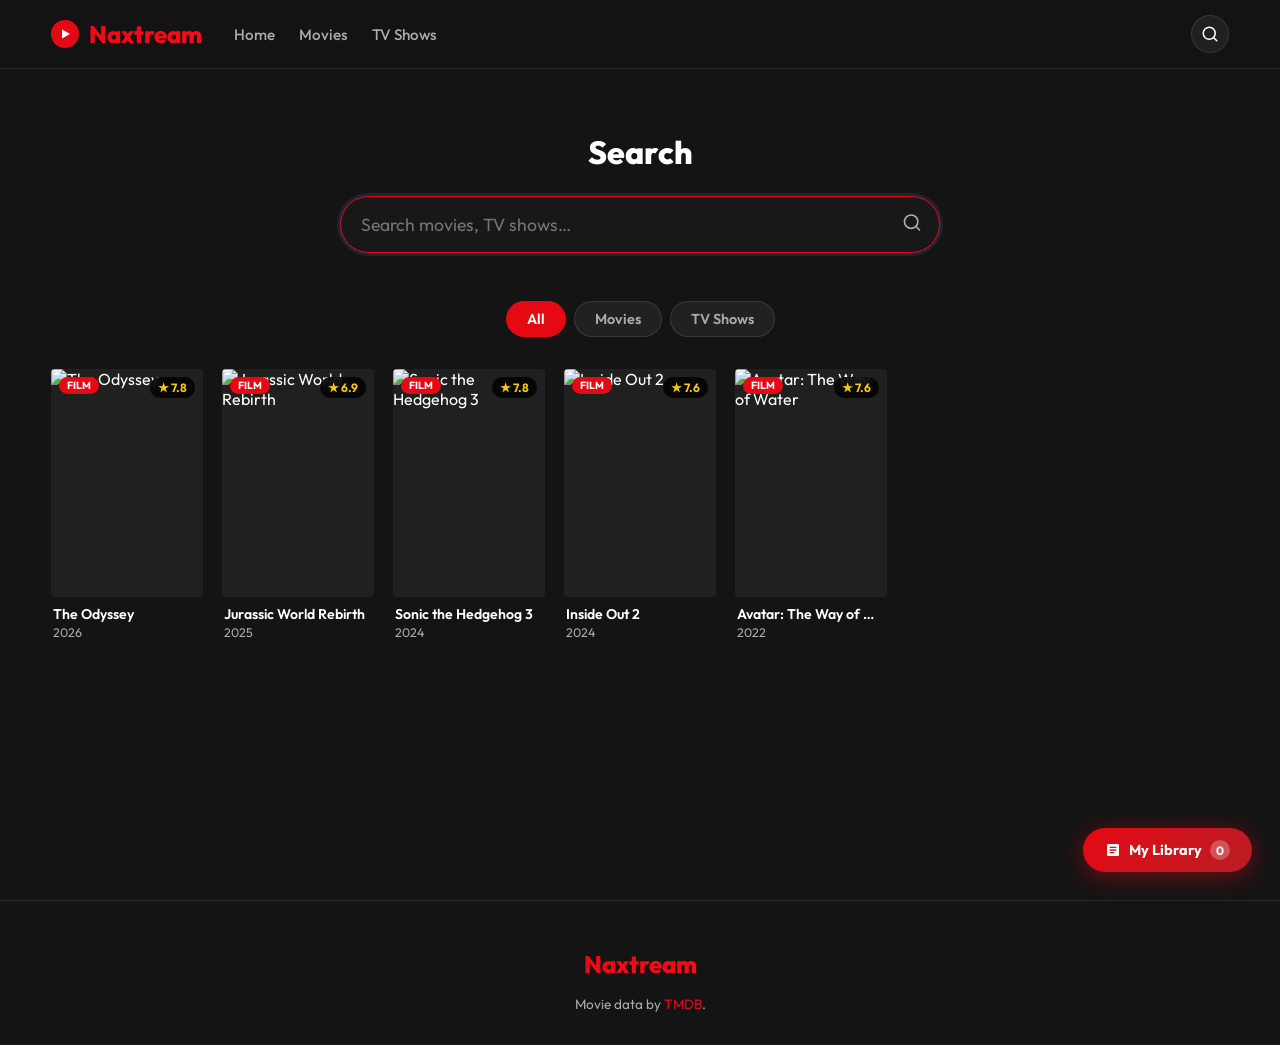
==== commit 5c23dc25: "ux: auto-focus search input on page load" ====
--- a/search.html
+++ b/search.html
@@ -123,6 +123,9 @@
   if (query) { input.value = query; doSearch(query, true); }
   else loadDefault();
 
+  // Auto-focus search bar immediately (good UX: nav search icon → cursor ready)
+  setTimeout(() => input.focus(), 50);
+
   let debounce;
   input.addEventListener('input', () => {
     clearTimeout(debounce);
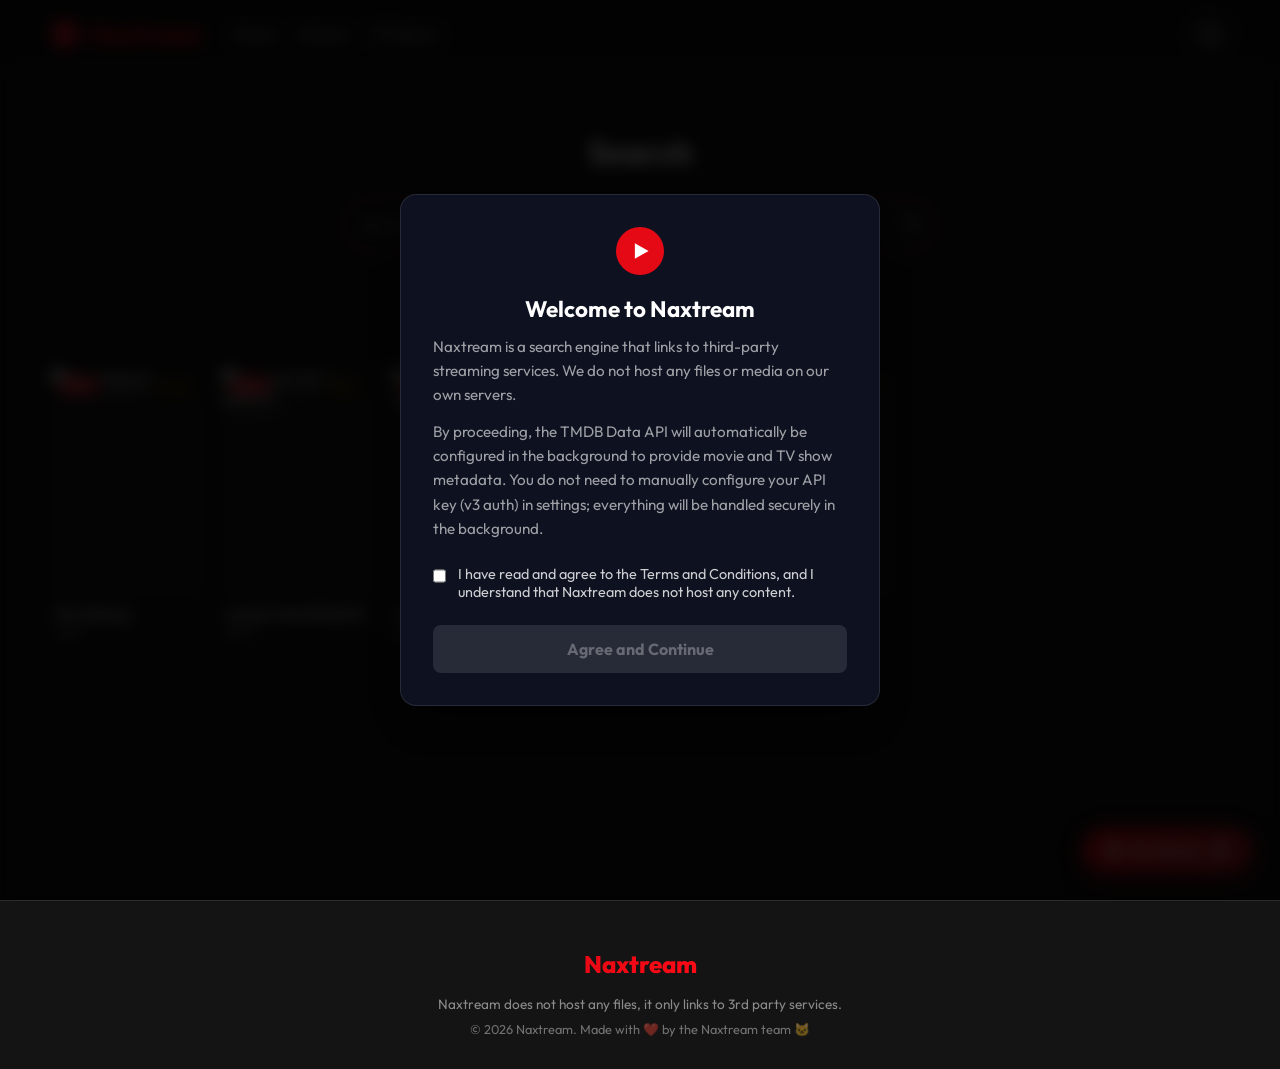
==== commit 6013c1a7: "feat: add Terms of Service popup and update footers" ====
--- a/search.html
+++ b/search.html
@@ -57,7 +57,8 @@
 
 <footer>
   <div class="footer-logo">Naxtream</div>
-  <p>Movie data by <a href="https://www.themoviedb.org" target="_blank">TMDB</a>.</p>
+  <p style="margin-bottom:.5rem;font-size:.85rem;color:rgba(255,255,255,.5)">Naxtream does not host any files, it only links to 3rd party services.</p>
+  <p style="font-size:.8rem;color:rgba(255,255,255,.4)">© 2026 Naxtream. Made with ❤️ by the Naxtream team 🐱</p>
 </footer>
 
 <script src="js/api.js"></script>
